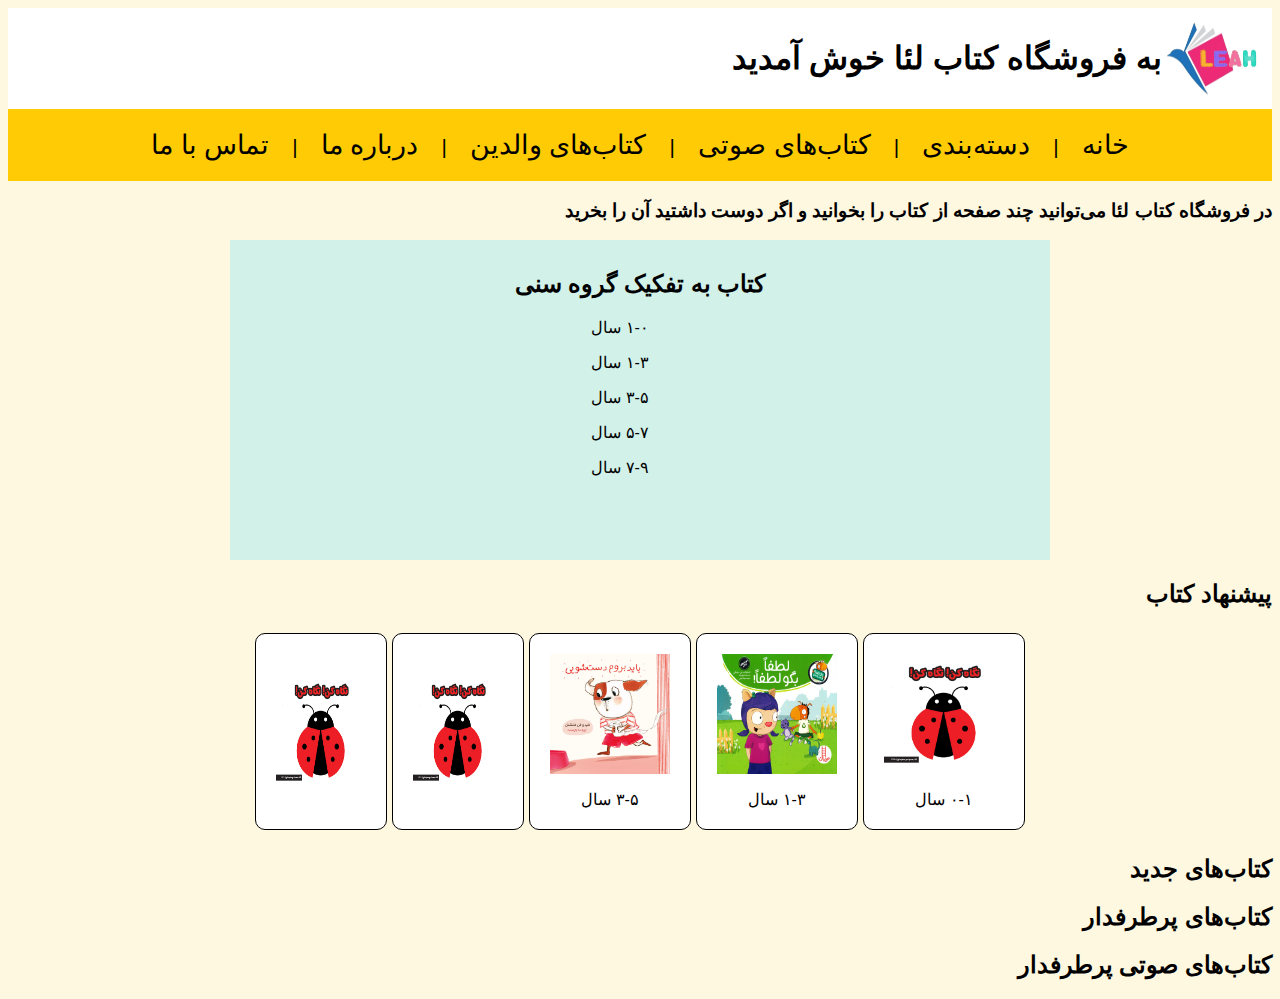
==== index.html @ 464ea78e "first commit" ====
<!DOCTYPE >
<html dir="rtl">
  <head>
    <meta charset="UTF-8" />
    <link rel="stylesheet" href="style.css" />
    <title>فروشگاه کتاب لئا | LEAH</title>
    <link rel="icon" href="logo.png" />
  </head>
  <body style="background-color: #fff8e1">
    <div class="header">
      <img src="logo.png" height="80" width="100" />
      <h1>به فروشگاه کتاب لئا خوش آمدید</h1>
    </div>
    <!-- منوی بالای صفحه -->
    <div class="navbar">
      <a
        href="main.html"
        style="color: rgb(0, 0, 0); font-size: 130%; text-decoration: none"
        >خانه</a
      >
      &nbsp;&nbsp; | &nbsp;&nbsp;
      <a
        href="categoriespage.html"
        style="color: rgb(0, 0, 0); font-size: 130%; text-decoration: none"
        >دسته‌بندی</a
      >
      <!--   <ul class="no-bullets">
        <li>
          <a
            href="age0-1page.html"
            style="color: rgb(0, 0, 0); text-decoration: none"
          >
            ۱-۰ سال
          </a>
        </li>
        <li>
          <a href="age1-3page.html"
          style="color: black; text-decoration: none;"
          >
          ۱-۳ سال
        </a>
        </li>
        <li>۳-۵ سال</li>
        <li>۵-۷ سال</li>
        <li>۷-۹ سال</li>
      </ul> -->
      &nbsp;&nbsp; | &nbsp;&nbsp;
      <a
        href="voicepage.html"
        style="color: rgb(0, 0, 0); font-size: 130%; text-decoration: none"
        >کتاب‌های صوتی</a
      >
      &nbsp;&nbsp; | &nbsp;&nbsp;
      <a
        href="parentspicks.html"
        style="color: rgb(0, 0, 0); font-size: 130%; text-decoration: none"
        >کتاب‌های والدین</a
      >
      &nbsp;&nbsp; | &nbsp;&nbsp;
      <a
        href="aboutus.html"
        style="color: rgb(0, 0, 0); font-size: 130%; text-decoration: none"
        >درباره ما</a
      >
      &nbsp;&nbsp; | &nbsp;&nbsp;
      <a
        href="contactus.html"
        style="color: rgb(0, 0, 0); font-size: 130%; text-decoration: none"
        >تماس با ما</a
      >
    </div>
    <h3>
      در فروشگاه کتاب لئا می‌توانید چند صفحه از کتاب را بخوانید و اگر دوست
      داشتید آن را بخرید
    </h3>
    <div class="tafkik">
      <h2>کتاب به تفکیک گروه سنی</h2>
      <ul>
        <a
          href="age0-1page.html"
          style="color: rgb(0, 0, 0); text-decoration: none"
        >
          ۱-۰ سال
        </a>
      </ul>
      <ul>
        <a
          href="age1-3page.html"
          style="color: rgb(0, 0, 0); text-decoration: none"
        >
          ۱-۳ سال
        </a>
      </ul>
      <ul>
        <a
          href="age3-5page.html"
          style="color: rgb(0, 0, 0); text-decoration: none"
        >
          ۳-۵ سال
        </a>
      </ul>
      <ul>
        <a
          href="age5-7page.html"
          style="color: rgb(0, 0, 0); text-decoration: none"
        >
          ۵-۷ سال
        </a>
      </ul>
      <ul>
        <a
          href="age7-9page.html"
          style="color: rgb(0, 0, 0); text-decoration: none"
        >
          ۷-۹ سال
        </a>
      </ul>
    </div>
    <div>
      <h2>پیشنهاد کتاب</h2>
      <table class="table2" align="center">
        <tr>
          <td align="center">
            <img
              src="./images/books/negah-kon/negah-kon-1.jpg"
              height="120"
              width="120"
            />
            <p>۰-۱ سال</p>
          </td>
          <td align="center">
            <img
              src="./images/books/lotfan-begoo-lotfan/lotfan-bego-lotfan-1.jpg"
              height="120"
              width="120"
            />
            <p>۱-۳ سال</p>
          </td>
          <td align="center">
            <img
              src="./images/books/beram-dast-shuie/beram-dast-shouie.jpg"
              height="120"
              width="120"
            />
            <p>۳-۵ سال</p>
          </td>
          <td align="center">
            <img
              src="./images/books/negah-kon/negah-kon-1.jpg"
              height="120"
              width="90"
            />
          </td>
          <td align="center">
            <img
              src="./images/books/negah-kon/negah-kon-1.jpg"
              height="120"
              width="90"
            />
          </td>
        </tr>
      </table>
    </div>
    <div>
      <h2>کتاب‌های جدید</h2>
    </div>
    <div>
      <h2>کتاب‌های پرطرفدار</h2>
    </div>
    <div>
      <h2>کتاب‌های صوتی پرطرفدار</h2>
    </div>
  </body>
</html>
---- style.css ----
@font-face {
  font-family: "vazir";
  src: url("../‌bookstore/fonts/Vazir.ttf") format("ttf");
  font-weight: normal;
  font-style: normal;
}
body {
  font-family: "vazir", Arial, sans-serif;
}

      .header {
        padding: 10px;
        background-color: #ffffff;
        display: flex;
        text-align: right;
      }
      .navbar {
        padding: 20px;
        text-align: center;
        background-color:#ffcb05;
        color: rgb(0, 0, 0); font-size: 130%; text-decoration: none";
      }
      .navbar a:hover {
        background-color: #ffd633;
        border-radius: 10px;
      }
      .tafkik {
        width: 800px;
        height: 300px;
        padding: 10px;
        text-align: center;
        background-color: #d1f1e9;
        margin: 0 auto;
      }
      .no-bullets {
        list-style-type: none; /* Remove bullets */
       /* padding: 0; /* Remove padding */
       /* margin: 0; /* Remove margins */
    }
    .table1 {
      border-spacing: 20px;
      width: 60%;
      text-align: center;
    }
    .table1 th, td {
        border: 1px solid black;
        border-radius: 10px;
        background-color: #ffffff;
        padding-top: 20px;
        padding-bottom: 20px;
        padding-left: 20px;
        padding-right: 20px;
        margin-left: 20px;
        margin-right: 20px;
      }
    .table2 {
        border-spacing: 5px;
    }
      .table2 th, td {
        border: 1px solid black;
        border-radius: 10px;
        background-color: #ffffff;
        padding-top: 20px;
        padding-bottom: 20px;
        padding-left: 20px;
        padding-right: 20px;
        margin-left: 20px;
        margin-right: 20px;
      }
      .box1 {
        border: 2px solid #ffcb05; 
        border-radius: 10px;
        padding: 20px;
        background-color: #f9f9f9; 
        width: 80%; 
        margin: 0 auto; /* مرکز کردن باکس */
      }
      .box2 {
        border: 2px solid #ffcb05; 
        border-radius: 10px;
        padding: 20px;
        background-color: #f9f9f9; 
        width: 60%; 
        margin: 0 auto; /* مرکز کردن باکس */
      }
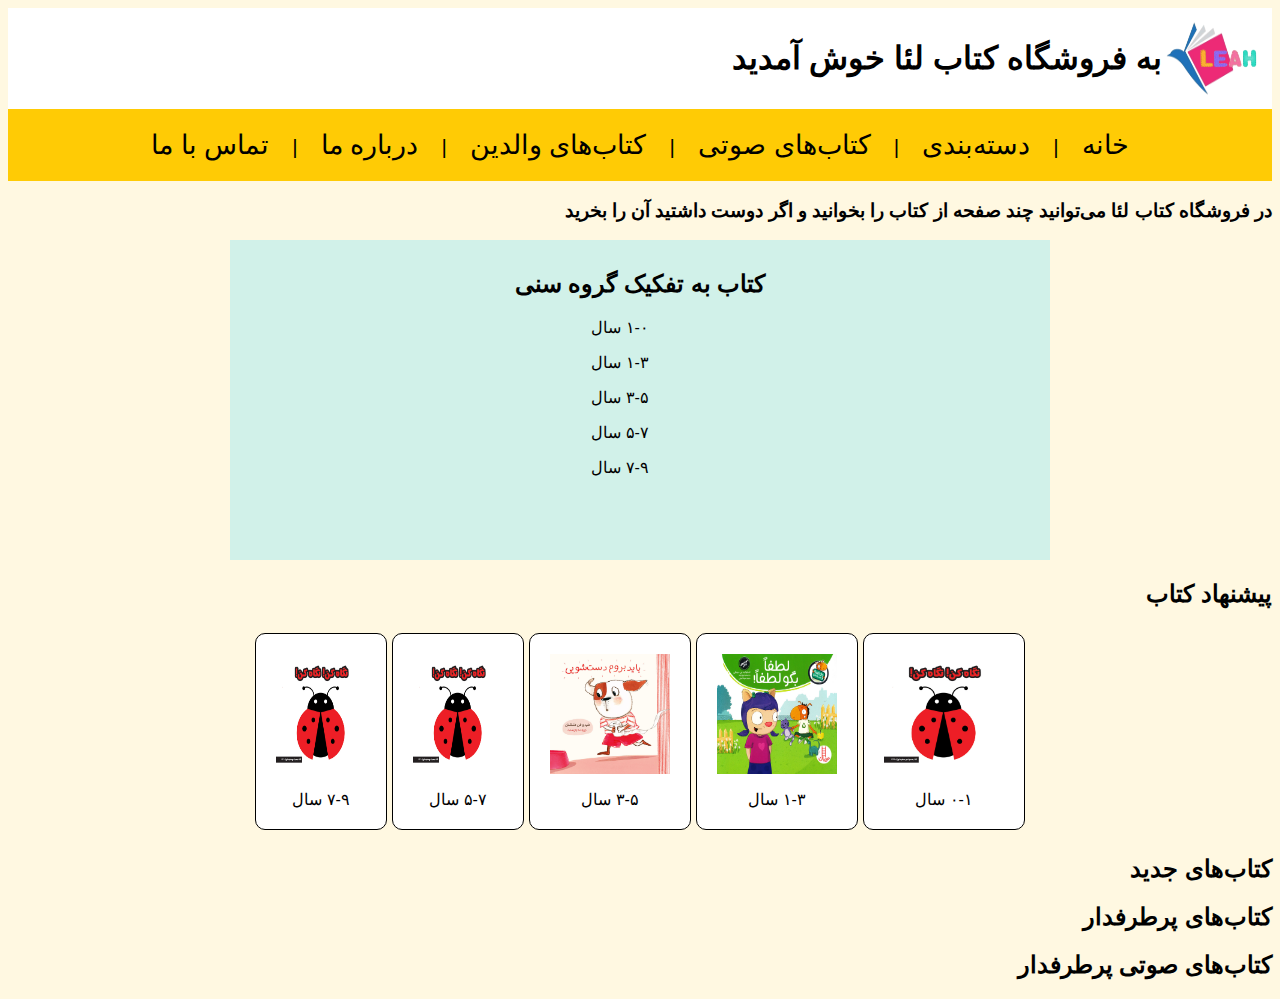
==== commit cc273b09: "change folders" ====
--- a/index.html
+++ b/index.html
@@ -2,25 +2,25 @@
 <html dir="rtl">
   <head>
     <meta charset="UTF-8" />
-    <link rel="stylesheet" href="style.css" />
+    <link rel="stylesheet" href="style/style.css" />
     <title>فروشگاه کتاب لئا | LEAH</title>
-    <link rel="icon" href="logo.png" />
+    <link rel="icon" href="images/logo.png" />
   </head>
   <body style="background-color: #fff8e1">
     <div class="header">
-      <img src="logo.png" height="80" width="100" />
+      <img src="images/logo.png" height="80" width="100" />
       <h1>به فروشگاه کتاب لئا خوش آمدید</h1>
     </div>
     <!-- منوی بالای صفحه -->
     <div class="navbar">
       <a
-        href="main.html"
+        href="index.html"
         style="color: rgb(0, 0, 0); font-size: 130%; text-decoration: none"
         >خانه</a
       >
       &nbsp;&nbsp; | &nbsp;&nbsp;
       <a
-        href="categoriespage.html"
+        href="pages/categoriespage.html"
         style="color: rgb(0, 0, 0); font-size: 130%; text-decoration: none"
         >دسته‌بندی</a
       >
@@ -46,25 +46,25 @@
       </ul> -->
       &nbsp;&nbsp; | &nbsp;&nbsp;
       <a
-        href="voicepage.html"
+        href="pages/voicepage.html"
         style="color: rgb(0, 0, 0); font-size: 130%; text-decoration: none"
         >کتاب‌های صوتی</a
       >
       &nbsp;&nbsp; | &nbsp;&nbsp;
       <a
-        href="parentspicks.html"
+        href="pages/parentspicks.html"
         style="color: rgb(0, 0, 0); font-size: 130%; text-decoration: none"
         >کتاب‌های والدین</a
       >
       &nbsp;&nbsp; | &nbsp;&nbsp;
       <a
-        href="aboutus.html"
+        href="pages/aboutus.html"
         style="color: rgb(0, 0, 0); font-size: 130%; text-decoration: none"
         >درباره ما</a
       >
       &nbsp;&nbsp; | &nbsp;&nbsp;
       <a
-        href="contactus.html"
+        href="pages/contactus.html"
         style="color: rgb(0, 0, 0); font-size: 130%; text-decoration: none"
         >تماس با ما</a
       >
@@ -77,7 +77,7 @@
       <h2>کتاب به تفکیک گروه سنی</h2>
       <ul>
         <a
-          href="age0-1page.html"
+          href="pages/age0-1page.html"
           style="color: rgb(0, 0, 0); text-decoration: none"
         >
           ۱-۰ سال
@@ -85,7 +85,7 @@
       </ul>
       <ul>
         <a
-          href="age1-3page.html"
+          href="pages/age1-3page.html"
           style="color: rgb(0, 0, 0); text-decoration: none"
         >
           ۱-۳ سال
@@ -93,7 +93,7 @@
       </ul>
       <ul>
         <a
-          href="age3-5page.html"
+          href="pages/age3-5page.html"
           style="color: rgb(0, 0, 0); text-decoration: none"
         >
           ۳-۵ سال
@@ -101,7 +101,7 @@
       </ul>
       <ul>
         <a
-          href="age5-7page.html"
+          href="pages/age5-7page.html"
           style="color: rgb(0, 0, 0); text-decoration: none"
         >
           ۵-۷ سال
@@ -109,7 +109,7 @@
       </ul>
       <ul>
         <a
-          href="age7-9page.html"
+          href="pages/age7-9page.html"
           style="color: rgb(0, 0, 0); text-decoration: none"
         >
           ۷-۹ سال
@@ -150,6 +150,7 @@
               height="120"
               width="90"
             />
+            <p>۵-۷ سال</p>
           </td>
           <td align="center">
             <img
@@ -157,6 +158,7 @@
               height="120"
               width="90"
             />
+            <p>۷-۹ سال</p>
           </td>
         </tr>
       </table>
--- a/style/style.css
+++ b/style/style.css
@@ -0,0 +1,85 @@
+@font-face {
+  font-family: "vazirmatn";
+  src: url("../style/fonts/Vazirmatn-VariableFont_wght.ttf") format("ttf");
+  font-weight: normal;
+  font-style: normal;
+}
+body {
+  font-family: "vazir", Arial, sans-serif;
+}
+
+      .header {
+        padding: 10px;
+        background-color: #ffffff;
+        display: flex;
+        text-align: right;
+      }
+      .navbar {
+        padding: 20px;
+        text-align: center;
+        background-color:#ffcb05;
+        color: rgb(0, 0, 0); font-size: 130%; text-decoration: none";
+      }
+      .navbar a:hover {
+        background-color: #ffd633;
+        border-radius: 10px;
+      }
+      .tafkik {
+        width: 800px;
+        height: 300px;
+        padding: 10px;
+        text-align: center;
+        background-color: #d1f1e9;
+        margin: 0 auto;
+      }
+      .no-bullets {
+        list-style-type: none; /* Remove bullets */
+       /* padding: 0; /* Remove padding */
+       /* margin: 0; /* Remove margins */
+    }
+    .table1 {
+      border-spacing: 20px;
+      width: 60%;
+      text-align: center;
+    }
+    .table1 th, td {
+        border: 1px solid black;
+        border-radius: 10px;
+        background-color: #ffffff;
+        padding-top: 20px;
+        padding-bottom: 20px;
+        padding-left: 20px;
+        padding-right: 20px;
+        margin-left: 20px;
+        margin-right: 20px;
+      }
+    .table2 {
+        border-spacing: 5px;
+    }
+      .table2 th, td {
+        border: 1px solid black;
+        border-radius: 10px;
+        background-color: #ffffff;
+        padding-top: 20px;
+        padding-bottom: 20px;
+        padding-left: 20px;
+        padding-right: 20px;
+        margin-left: 20px;
+        margin-right: 20px;
+      }
+      .box1 {
+        border: 2px solid #ffcb05; 
+        border-radius: 10px;
+        padding: 20px;
+        background-color: #f9f9f9; 
+        width: 80%; 
+        margin: 0 auto; /* مرکز کردن باکس */
+      }
+      .box2 {
+        border: 2px solid #ffcb05; 
+        border-radius: 10px;
+        padding: 20px;
+        background-color: #f9f9f9; 
+        width: 60%; 
+        margin: 0 auto; /* مرکز کردن باکس */
+      }
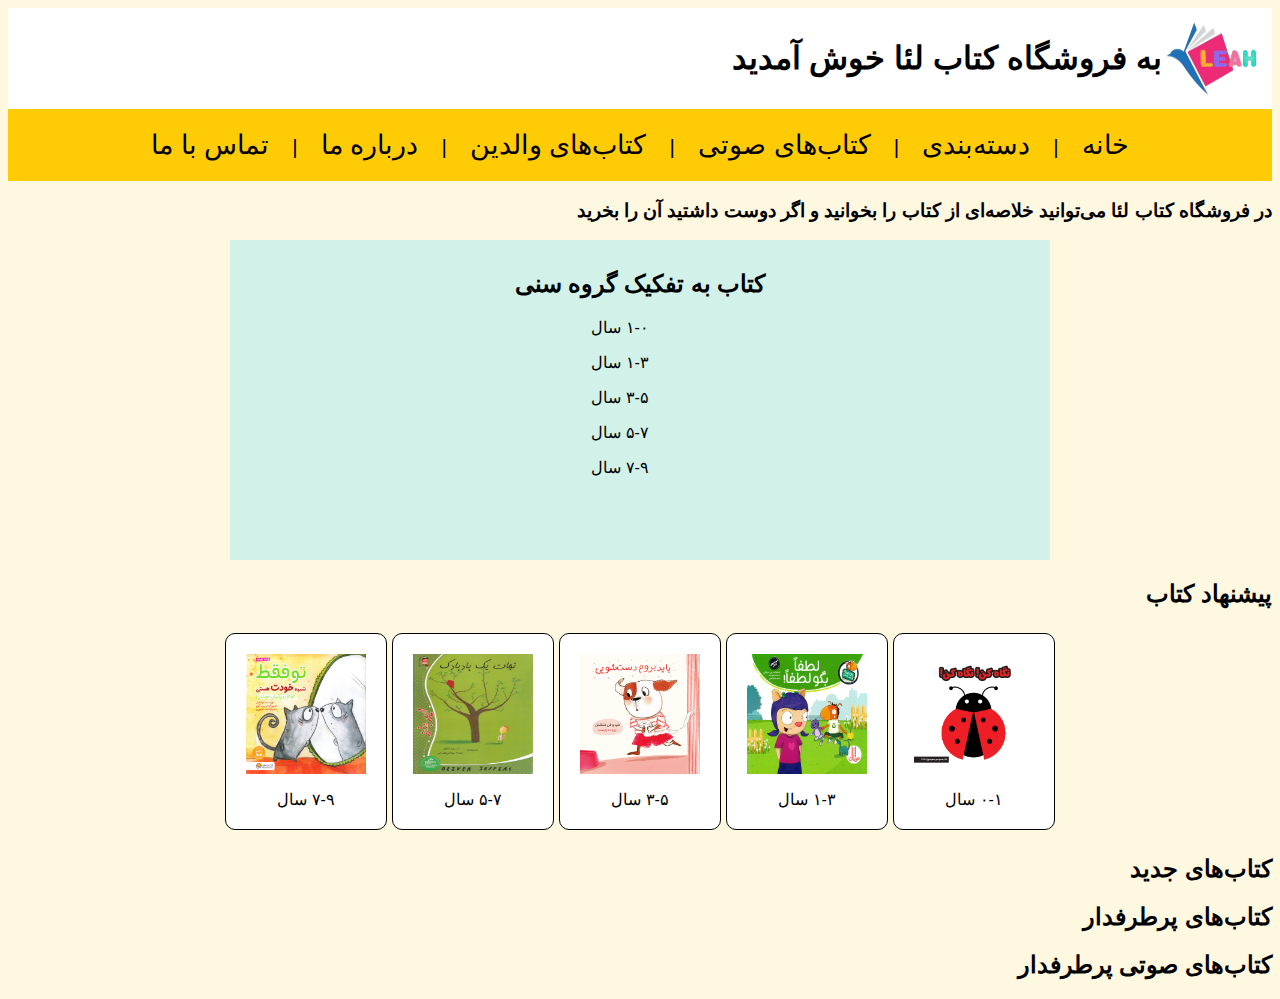
==== commit 8afc6db2: "voice" ====
--- a/index.html
+++ b/index.html
@@ -70,7 +70,7 @@
       >
     </div>
     <h3>
-      در فروشگاه کتاب لئا می‌توانید چند صفحه از کتاب را بخوانید و اگر دوست
+      در فروشگاه کتاب لئا می‌توانید خلاصه‌ای از کتاب را بخوانید و اگر دوست
       داشتید آن را بخرید
     </h3>
     <div class="tafkik">
@@ -146,17 +146,17 @@
           </td>
           <td align="center">
             <img
-              src="./images/books/negah-kon/negah-kon-1.jpg"
+              src="./images/books/nejate-badbadak/nejate-badbadak.jpg"
               height="120"
-              width="90"
+              width="120"
             />
             <p>۵-۷ سال</p>
           </td>
           <td align="center">
             <img
-              src="./images/books/negah-kon/negah-kon-1.jpg"
+              src="./images/books/to-shabihe-khodat-hasti/to-faghat-shabih-khodet-hasti.jpg"
               height="120"
-              width="90"
+              width="120"
             />
             <p>۷-۹ سال</p>
           </td>
--- a/style/style.css
+++ b/style/style.css
@@ -83,3 +83,35 @@
         width: 60%; 
         margin: 0 auto; /* مرکز کردن باکس */
       }
+      .box3 {
+        border: 2px solid #0873ff; 
+        border-radius: 10px;
+        padding: 20px;
+        background-color: #f9f9f9; 
+        width: 35%; 
+        margin: 0 auto; /* مرکز کردن باکس */
+      }
+      .box4 {
+        width: 50%;
+        margin: auto;
+        background-color: white;
+        padding: 20px;
+        border-radius: 5px;
+        box-shadow: 0 0 10px rgba(0, 0, 0, 0.1);
+    }
+    input[type=text] ,input[type=number], input[type=date]
+    {
+        width: 30%;
+        padding: 10px;
+        margin: 5px 0 20px 0;
+        border: 1px solid #ccc;
+        border-radius: 4px;
+    }
+    textarea 
+    {
+        width: 100%;
+        padding: 10px;
+        margin: 5px 0 20px 0;
+        border: 1px solid #ccc;
+        border-radius: 4px;
+    }
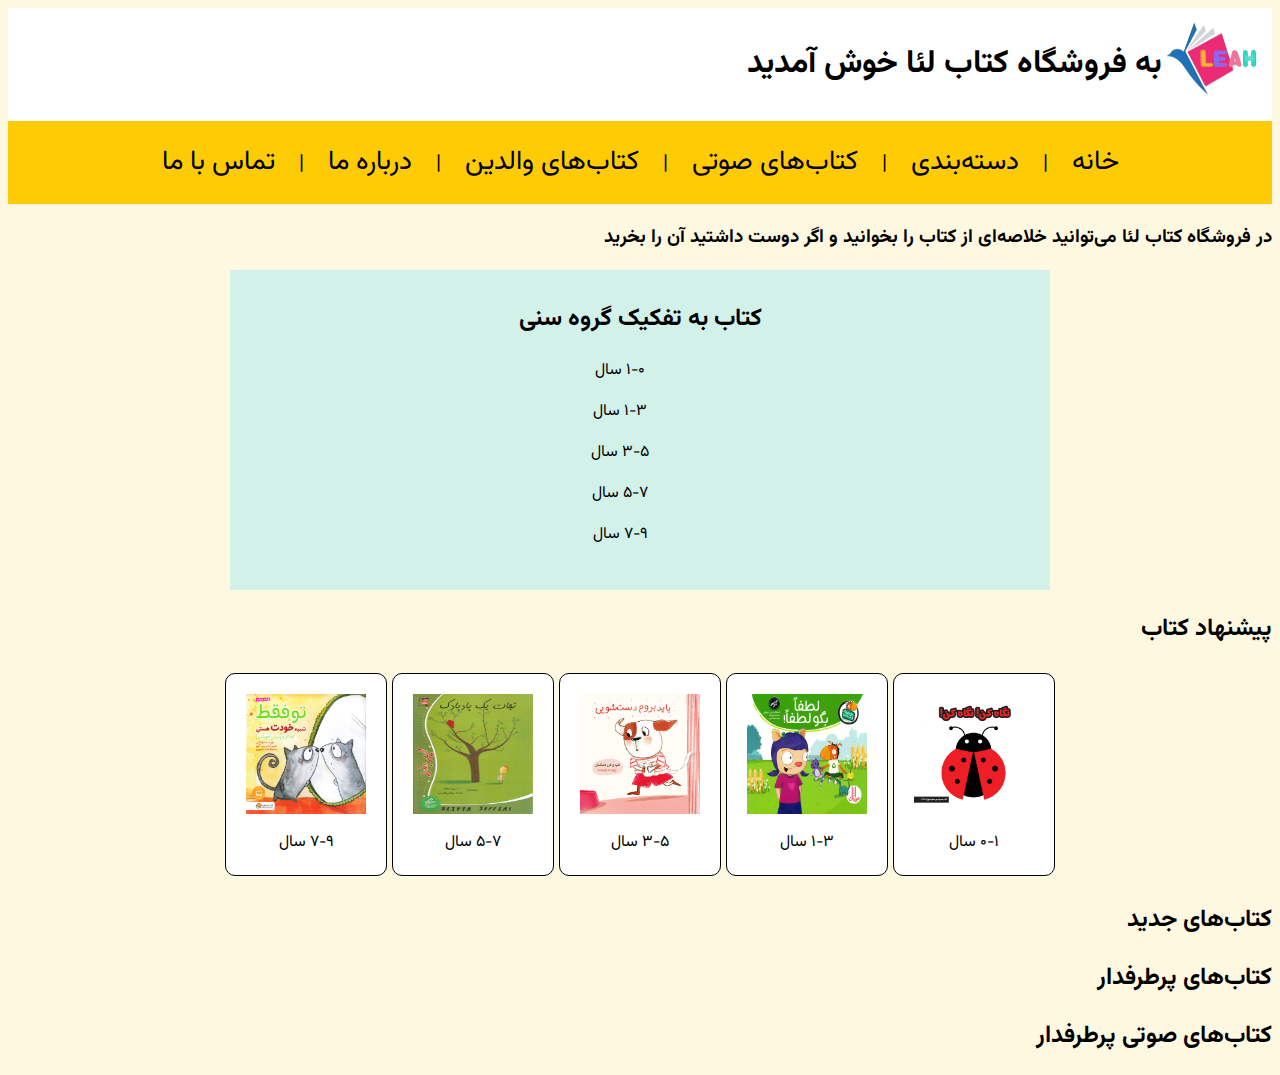
==== commit 7e50c747: "font" ====
--- a/index.html
+++ b/index.html
@@ -1,6 +1,7 @@
 <!DOCTYPE >
 <html dir="rtl">
   <head>
+   
     <meta charset="UTF-8" />
     <link rel="stylesheet" href="style/style.css" />
     <title>فروشگاه کتاب لئا | LEAH</title>
--- a/style/style.css
+++ b/style/style.css
@@ -1,11 +1,13 @@
-@font-face {
-  font-family: "vazirmatn";
+/*@font-face {
+  font-family: "vazir";
   src: url("../style/fonts/Vazirmatn-VariableFont_wght.ttf") format("ttf");
   font-weight: normal;
   font-style: normal;
-}
+}*/
+@import url('https://fonts.googleapis.com/css?family=Vazirmatn');
+
 body {
-  font-family: "vazir", Arial, sans-serif;
+  font-family: 'Vazirmatn', Arial, sans-serif;
 }
 
       .header {
